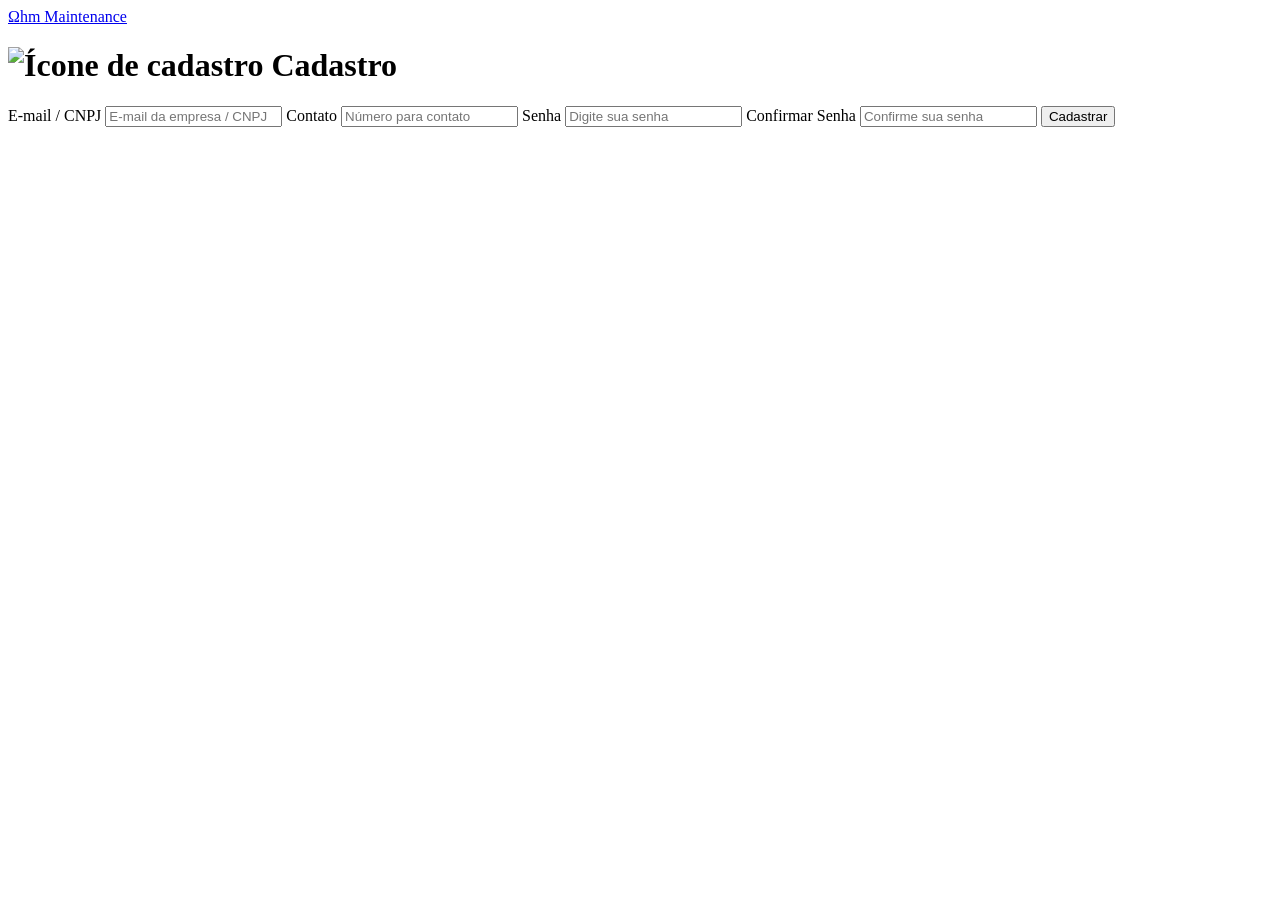
==== om-web-feat-add-page/ohm-maintenance/cadastro.html @ 6a2685fb "fixed: logo now is a text not an image" ====
<!DOCTYPE html>
<html lang="pt-br">

<head>
    <meta charset="UTF-8">
    <meta name="viewport" content="width=device-width, initial-scale=1.0">
    <title>Cadastro - Ohm Maintenance</title>
    <link rel="stylesheet" href="assets/css/main.css">
    <script src="https://vlibras.gov.br/app/vlibras-plugin.js"></script>
</head>

<body class="paginacadastro">

    <header class="logotopo">
        <a href="index.html" class="logo" aria-label="Ohm Maintenance - Página inicial">
            <span class="logo-simbolo">Ω</span>hm Maintenance
        </a>
    </header>
    
    <!-- Elementos decorativos -->
    <div class="circulo amarelo cima" aria-hidden="true"></div>
    <div class="circulo amarelo baixo" aria-hidden="true"></div>
    <div class="circulo circuloazul" aria-hidden="true"></div>

    <main class="tela">

        <form class="caixalogin" action="#" method="post">

            <h1 class="titulologin">
                <span class="iconecadastro" aria-hidden="true">
                    <img src="assets/css/images/signup-icon.svg" alt="Ícone de cadastro" >
                </span>
                Cadastro
            </h1>

            <label class="rotulo" for="email">
                E-mail / CNPJ
            </label>

            <input
                class="campo"
                type="text"
                id="email"
                name="email"
                placeholder="E-mail da empresa / CNPJ"
                autocomplete="username"
                required
            >

            <label class="rotulo" for="contato">
                Contato
            </label>

            <input
                class="campo"
                type="text"
                id="contato"
                name="contato"
                placeholder="Número para contato"
                autocomplete="tel"
                required
            >

            <label class="rotulo" for="senha">
                Senha
            </label>

            <input
                class="campo"
                type="password"
                id="senha"
                name="senha"
                placeholder="Digite sua senha"
                autocomplete="current-password"
                required
            >

            <label class="rotulo" for="confsenha">
                Confirmar Senha
            </label>

            <input
                class="campo"
                type="password"
                id="confsenha"
                name="confsenha"
                placeholder="Confirme sua senha"
                autocomplete="current-password"
                required
            >

            <button type="submit" class="botao">
                Cadastrar
            </button>                           

        </form>

    </main>

</body>
</html>
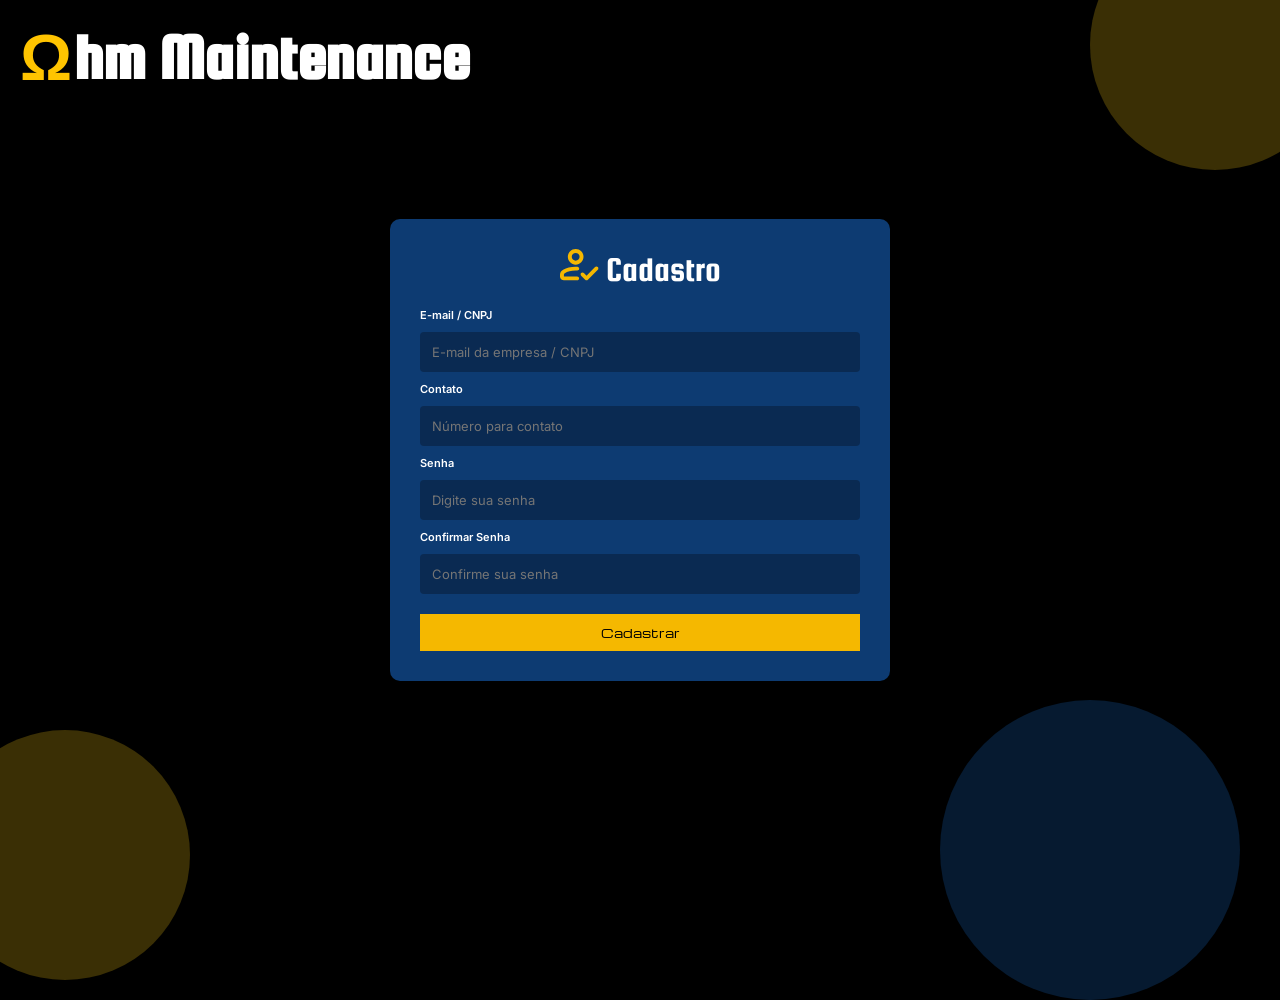
==== commit ca33160a: "fixed: logo on all pages and addaed vlibras plugin to login and recuperar senha pages" ====
--- a/om-web-feat-add-page/ohm-maintenance/cadastro.html
+++ b/om-web-feat-add-page/ohm-maintenance/cadastro.html
@@ -13,10 +13,10 @@
 
     <header class="logotopo">
         <a href="index.html" class="logo" aria-label="Ohm Maintenance - Página inicial">
-            <span class="logo-simbolo">Ω</span>hm Maintenance
+            <span class="logo-simbol">Ω</span>hm Maintenance
         </a>
     </header>
-    
+
     <!-- Elementos decorativos -->
     <div class="circulo amarelo cima" aria-hidden="true"></div>
     <div class="circulo amarelo baixo" aria-hidden="true"></div>
--- a/om-web-feat-add-page/ohm-maintenance/assets/css/main.css
+++ b/om-web-feat-add-page/ohm-maintenance/assets/css/main.css
@@ -0,0 +1,15 @@
+@import "base/fonts.css";
+@import "base/variables.css";
+@import "base/reset.css";
+@import "base/typography.css";
+
+@import "layout/header.css";
+@import "layout/footer.css";
+@import "layout/grid.css";
+
+@import "components/buttons.css";
+@import "components/cards.css";
+@import "components/forms.css";
+
+@import "pages/home.css";
+@import "pages/contact.css";
